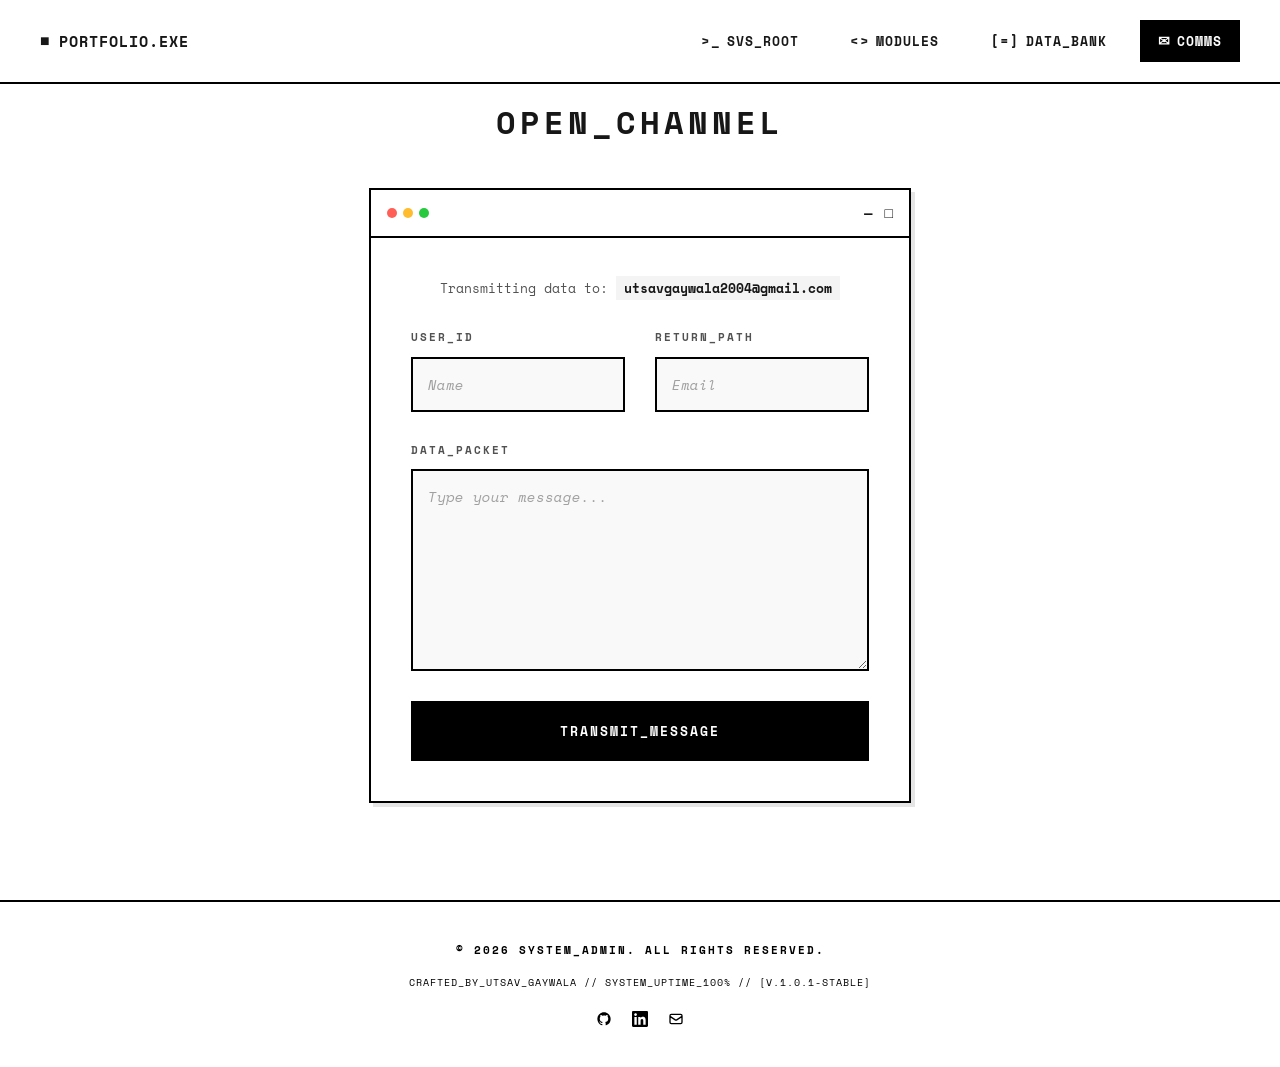
==== contact.html @ 57e75a28 "Updated Portfolio CSS and other changes also" ====
<!DOCTYPE html>
<html lang="en">

<head>
    <meta charset="UTF-8" />
    <meta name="viewport" content="width=device-width, initial-scale=1.0" />
    <title>Contact | Utsav Gaywala</title>
    <link rel="icon"
        href="data:image/svg+xml,<svg xmlns=%22http://www.w3.org/2000/svg%22 viewBox=%220 0 100 100%22><rect width=%22100%22 height=%22100%22 fill=%22black%22/></svg>">
    <link rel="preconnect" href="https://fonts.googleapis.com">
    <link rel="preconnect" href="https://fonts.gstatic.com" crossorigin>
    <link href="https://fonts.googleapis.com/css2?family=Space+Mono:ital,wght@0,400;0,700;1,400&display=swap"
        rel="stylesheet">
    <link rel="stylesheet" href="styles.css">
</head>

<body>
    <!-- Navigation -->
    <header class="header">
        <nav class="nav">
            <a href="index.html" class="logo">
                <span class="logo-icon">■</span>
                <span class="logo-text">PORTFOLIO.EXE</span>
            </a>
            <div class="nav-menu">
                <a href="index.html" class="nav-link">
                    <span class="nav-icon">&gt;_</span>
                    <span class="nav-text">SVS_ROOT</span>
                </a>
                <a href="modules.html" class="nav-link">
                    <span class="nav-icon">&lt;&gt;</span>
                    <span class="nav-text">MODULES</span>
                </a>
                <a href="databank.html" class="nav-link">
                    <span class="nav-icon">[=]</span>
                    <span class="nav-text">DATA_BANK</span>
                </a>
                <a href="contact.html" class="nav-link active">
                    <span class="nav-icon">✉</span>
                    <span class="nav-text">COMMS</span>
                </a>
            </div>
            <button class="mobile-toggle" aria-label="Toggle menu">
                <span></span>
                <span></span>
                <span></span>
            </button>
        </nav>
    </header>

    <!-- Contact Section -->
    <main>
        <section class="contact-section">
            <div class="container">
                <h1 class="contact-title">OPEN_CHANNEL</h1>

                <div class="contact-window">
                    <div class="window-header">
                        <div class="window-dots">
                            <span></span>
                            <span></span>
                            <span></span>
                        </div>
                        <div class="window-controls">
                            <span>—</span>
                            <span>□</span>
                        </div>
                    </div>

                    <div class="contact-form-wrapper">
                        <p class="transmit-info">
                            Transmitting data to: <span class="email-highlight">utsavgaywala2004@gmail.com</span>
                        </p>

                        <form class="contact-form" action="mailto:utsavgaywala2004@gmail.com" method="POST"
                            enctype="text/plain">
                            <div class="form-row">
                                <div class="form-group">
                                    <label for="name" class="form-label">USER_ID</label>
                                    <input type="text" id="name" name="name" class="form-input" placeholder="Name"
                                        required />
                                </div>

                                <div class="form-group">
                                    <label for="email" class="form-label">RETURN_PATH</label>
                                    <input type="email" id="email" name="email" class="form-input" placeholder="Email"
                                        required />
                                </div>
                            </div>

                            <div class="form-group">
                                <label for="message" class="form-label">DATA_PACKET</label>
                                <textarea id="message" name="message" class="form-textarea"
                                    placeholder="Type your message..." rows="8" required></textarea>
                            </div>

                            <button type="submit" class="submit-btn">TRANSMIT_MESSAGE</button>
                        </form>
                    </div>
                </div>
            </div>
        </section>
    </main>

    <!-- Footer -->
    <footer class="footer">
        <div class="container">
            <div class="footer-content">
                <p class="footer-copyright">© 2026 SYSTEM_ADMIN. ALL RIGHTS RESERVED.</p>
                <p class="footer-info">
                    CRAFTED_BY_UTSAV_GAYWALA // SYSTEM_UPTIME_100% // [V.1.0.1-STABLE]
                </p>
                <div class="footer-social">
                    <a href="https://github.com/utsavgaywala" target="_blank" rel="noopener noreferrer"
                        aria-label="GitHub">
                        <svg width="16" height="16" viewBox="0 0 24 24" fill="currentColor">
                            <path
                                d="M12 2C6.477 2 2 6.484 2 12.017c0 4.425 2.865 8.18 6.839 9.504.5.092.682-.217.682-.483 0-.237-.008-.868-.013-1.703-2.782.605-3.369-1.343-3.369-1.343-.454-1.158-1.11-1.466-1.11-1.466-.908-.62.069-.608.069-.608 1.003.07 1.531 1.032 1.531 1.032.892 1.53 2.341 1.088 2.91.832.092-.647.35-1.088.636-1.338-2.22-.253-4.555-1.113-4.555-4.951 0-1.093.39-1.988 1.029-2.688-.103-.253-.446-1.272.098-2.65 0 0 .84-.27 2.75 1.026A9.564 9.564 0 0112 6.844c.85.004 1.705.115 2.504.337 1.909-1.296 2.747-1.027 2.747-1.027.546 1.379.202 2.398.1 2.651.64.7 1.028 1.595 1.028 2.688 0 3.848-2.339 4.695-4.566 4.943.359.309.678.92.678 1.855 0 1.338-.012 2.419-.012 2.747 0 .268.18.58.688.482A10.019 10.019 0 0022 12.017C22 6.484 17.522 2 12 2z" />
                        </svg>
                    </a>
                    <a href="https://linkedin.com/in/utsavgaywala" target="_blank" rel="noopener noreferrer"
                        aria-label="LinkedIn">
                        <svg width="16" height="16" viewBox="0 0 24 24" fill="currentColor">
                            <path
                                d="M20.447 20.452h-3.554v-5.569c0-1.328-.027-3.037-1.852-3.037-1.853 0-2.136 1.445-2.136 2.939v5.667H9.351V9h3.414v1.561h.046c.477-.9 1.637-1.85 3.37-1.85 3.601 0 4.267 2.37 4.267 5.455v6.286zM5.337 7.433c-1.144 0-2.063-.926-2.063-2.065 0-1.138.92-2.063 2.063-2.063 1.14 0 2.064.925 2.064 2.063 0 1.139-.925 2.065-2.064 2.065zm1.782 13.019H3.555V9h3.564v11.452zM22.225 0H1.771C.792 0 0 .774 0 1.729v20.542C0 23.227.792 24 1.771 24h20.451C23.2 24 24 23.227 24 22.271V1.729C24 .774 23.2 0 22.222 0h.003z" />
                        </svg>
                    </a>
                    <a href="mailto:utsavgaywala2004@gmail.com" aria-label="Email">
                        <svg width="16" height="16" viewBox="0 0 24 24" fill="none" stroke="currentColor"
                            stroke-width="2">
                            <path
                                d="M3 8l7.89 5.26a2 2 0 002.22 0L21 8M5 19h14a2 2 0 002-2V7a2 2 0 00-2-2H5a2 2 0 00-2 2v10a2 2 0 002 2z" />
                        </svg>
                    </a>
                </div>
            </div>
        </div>
    </footer>

    <script src="script.js"></script>
</body>

</html>
---- styles.css ----
/* ===================================
   RESET & VARIABLES
   =================================== */
* {
    margin: 0;
    padding: 0;
    box-sizing: border-box;
}

:root {
    --bg: #ffffff;
    --surface: #f4f4f5;
    --border: #000000;
    --text: #171717;
    --muted: #525252;
}

html {
    scroll-behavior: smooth;
}

body {
    font-family: 'Space Mono', monospace;
    background-color: var(--bg);
    color: var(--text);
    line-height: 1.6;
    overflow-x: hidden;
}

/* ===================================
   SCROLLBAR
   =================================== */
::-webkit-scrollbar {
    width: 10px;
}

::-webkit-scrollbar-track {
    background: #e5e5e5;
    border-left: 1px solid var(--border);
}

::-webkit-scrollbar-thumb {
    background: var(--border);
    border: 1px solid #fff;
}

::-webkit-scrollbar-thumb:hover {
    background: #333;
}

/* ===================================
   HEADER & NAVIGATION
   =================================== */
.header {
    position: fixed;
    top: 0;
    left: 0;
    right: 0;
    background: var(--bg);
    border-bottom: 2px solid var(--border);
    z-index: 1000;
}

.nav {
    display: flex;
    justify-content: space-between;
    align-items: center;
    padding: 20px 40px;
    max-width: 1400px;
    margin: 0 auto;
}

.logo {
    font-size: 15px;
    font-weight: 700;
    letter-spacing: 1px;
    color: var(--text);
    text-decoration: none;
    display: flex;
    align-items: center;
    gap: 8px;
    transition: transform 0.3s ease;
}

.logo-icon {
    font-size: 16px;
}

.logo:hover {
    transform: translateX(5px);
}

.nav-menu {
    display: flex;
    gap: 15px;
}

.nav-link {
    font-size: 13px;
    font-weight: 700;
    letter-spacing: 1px;
    color: var(--text);
    text-decoration: none;
    display: flex;
    align-items: center;
    gap: 6px;
    padding: 8px 16px;
    border: 2px solid transparent;
    transition: all 0.3s ease;
}

.nav-link:hover {
    border: 2px solid var(--border);
}

.nav-link.active {
    background: var(--border);
    color: #ffffff;
    border: 2px solid var(--border);
}

.nav-icon {
    font-size: 14px;
}

.nav-text {
    font-size: 13px;
}

.mobile-toggle {
    display: none;
    flex-direction: column;
    gap: 5px;
    background: none;
    border: none;
    cursor: pointer;
    padding: 5px;
}

.mobile-toggle span {
    width: 25px;
    height: 2px;
    background: var(--border);
    transition: all 0.3s ease;
}

.mobile-toggle.active span:nth-child(1) {
    transform: rotate(45deg) translate(7px, 7px);
}

.mobile-toggle.active span:nth-child(2) {
    opacity: 0;
}

.mobile-toggle.active span:nth-child(3) {
    transform: rotate(-45deg) translate(7px, -7px);
}

@media (max-width: 1024px) {
    .nav-menu {
        position: fixed;
        top: 64px;
        left: 0;
        right: 0;
        background: var(--bg);
        border-bottom: 2px solid var(--border);
        flex-direction: column;
        padding: 20px 40px;
        gap: 20px;
        transform: translateY(-100%);
        opacity: 0;
        pointer-events: none;
        transition: all 0.3s ease;
    }

    .nav-menu.active {
        transform: translateY(0);
        opacity: 1;
        pointer-events: all;
    }

    .nav-link {
        display: block;
        padding: 10px 0;
        border-bottom: 1px solid #e5e5e5;
    }

    .nav-link:last-child {
        border-bottom: none;
    }

    .windows-grid {
        grid-template-columns: 1fr;
        gap: 30px;
    }

    .skill-grid {
        grid-template-columns: repeat(auto-fill, minmax(100px, 1fr));
    }
}

/* ===================================
   CONTAINER
   =================================== */
.container {
    max-width: 1200px;
    margin: 0 auto;
    padding: 0 40px;
}

/* ===================================
   HERO SECTION
   =================================== */
.hero {
    min-height: 100vh;
    display: flex;
    flex-direction: column;
    justify-content: center;
    align-items: flex-start;
    padding: 120px 0 60px;
    position: relative;
}

.status-badge {
    display: inline-block;
    padding: 8px 16px;
    border: 2px solid var(--border);
    font-size: 11px;
    font-weight: 700;
    letter-spacing: 2px;
    margin-bottom: 40px;
}

.hero-title {
    font-size: clamp(40px, 8vw, 72px);
    font-weight: 400;
    letter-spacing: 0px;
    line-height: 1.2;
    margin-bottom: 20px;
}

.name-highlight {
    font-weight: 700;
    text-decoration: underline;
    text-decoration-thickness: 3px;
    text-underline-offset: 8px;
    cursor: pointer;
    transition: all 0.3s ease;
}

.name-highlight:hover {
    animation: glitch 0.3s cubic-bezier(0.25, 0.46, 0.45, 0.94) both infinite;
}

.hero-role {
    font-size: clamp(18px, 2.5vw, 24px);
    font-weight: 400;
    letter-spacing: 0px;
    margin-bottom: 10px;
    color: var(--text);
}

.hero-tagline {
    font-size: clamp(14px, 1.5vw, 16px);
    font-weight: 400;
    letter-spacing: 0px;
    color: var(--muted);
    margin-bottom: 40px;
}

.hero-buttons {
    display: flex;
    gap: 20px;
    flex-wrap: wrap;
}

.btn {
    padding: 15px 30px;
    font-family: 'Space Mono', monospace;
    font-size: 12px;
    font-weight: 700;
    letter-spacing: 1px;
    text-decoration: none;
    border: 2px solid var(--border);
    cursor: pointer;
    transition: all 0.3s ease;
    display: inline-block;
}

.btn-primary {
    background: var(--border);
    color: #ffffff;
}

.btn-primary:hover {
    background: #000000;
    color: #ffffff;
    border-color: #000000;
}

.btn-secondary {
    background: #ffffff;
    color: var(--border);
}

.btn-secondary:hover {
    background: #000000;
    color: #ffffff;
    border-color: #000000;
}

/* ===================================
   WINDOW SECTIONS
   =================================== */
.content-section {
    padding: 80px 0;
    background: var(--surface);
}

.windows-grid {
    display: grid;
    grid-template-columns: repeat(2, 1fr);
    gap: 40px;
}

.window {
    background: #ffffff;
    border: 2px solid var(--border);
    box-shadow: 4px 4px 0 rgba(0, 0, 0, 0.1);
    cursor: pointer;
    transition: all 0.3s ease;
}

.window:hover {
    border-color: #000000;
    box-shadow: 6px 6px 0 rgba(0, 0, 0, 0.2);
    transform: translateY(-2px);
}

.window-header {
    display: flex;
    align-items: center;
    justify-content: space-between;
    padding: 12px 16px;
    border-bottom: 2px solid var(--border);
    background: #ffffff;
}

.window-dots {
    display: flex;
    gap: 6px;
}

.window-dots span {
    width: 10px;
    height: 10px;
    border-radius: 50%;
    background: var(--muted);
}

.window-dots span:nth-child(1) {
    background: #ff5f56;
}

.window-dots span:nth-child(2) {
    background: #ffbd2e;
}

.window-dots span:nth-child(3) {
    background: #27c93f;
}

.window-title {
    font-size: 12px;
    font-weight: 700;
    letter-spacing: 1px;
    text-align: center;
    flex: 1;
}

.window-controls {
    display: flex;
    gap: 12px;
    font-size: 14px;
    font-weight: 700;
}

.window-controls span {
    cursor: pointer;
}

.window-content {
    padding: 30px;
    font-size: 14px;
    line-height: 1.8;
    color: var(--text);
}

.window-content p {
    margin-bottom: 20px;
}

.window-content p:last-of-type {
    margin-bottom: 30px;
}

/* Social Icons in About Window */
.social-icons {
    display: flex;
    gap: 20px;
}

.social-icons a {
    color: var(--text);
    transition: all 0.3s ease;
}

.social-icons a:hover {
    transform: translateY(-2px);
    color: var(--border);
}

/* Skill Grid in Skills Window */
.skill-grid {
    display: grid;
    grid-template-columns: repeat(auto-fill, minmax(120px, 1fr));
    gap: 12px;
}

.skill-tag {
    padding: 10px 16px;
    font-size: 12px;
    font-weight: 700;
    letter-spacing: 0.5px;
    text-align: center;
    border: 2px solid var(--border);
    background: #ffffff;
    transition: all 0.3s ease;
    cursor: default;
}

.skill-tag:hover {
    background: var(--border);
    color: #ffffff;
}

/* ===================================
   FEATURED PROJECTS SECTION
   =================================== */
.projects-section {
    padding: 80px 0;
    background: var(--surface);
    border-top: 2px solid var(--border);
}

.section-header {
    font-size: clamp(24px, 4vw, 36px);
    font-weight: 700;
    letter-spacing: 2px;
    margin-bottom: 60px;
    text-align: center;
    position: relative;
    cursor: pointer;
    transition: all 0.3s ease;
}

.section-header:hover {
    animation: glitch 0.3s cubic-bezier(0.25, 0.46, 0.45, 0.94) both infinite;
}

@keyframes glitch {

    0%,
    100% {
        transform: translate(0);
        text-shadow:
            -2px 0 #ff00ff,
            2px 0 #00ffff,
            0 0 rgba(0, 0, 0, 0);
    }

    20% {
        transform: translate(-3px, 3px);
        text-shadow:
            2px -2px #ff00ff,
            -2px 2px #00ffff,
            0 0 rgba(0, 0, 0, 0.3);
    }

    40% {
        transform: translate(-3px, -3px) skewX(2deg);
        text-shadow:
            -2px 2px #ff00ff,
            2px -2px #00ffff,
            0 0 rgba(0, 0, 0, 0.3);
    }

    60% {
        transform: translate(3px, 3px) skewX(-2deg);
        text-shadow:
            -2px -2px #ff00ff,
            2px 2px #00ffff,
            0 0 rgba(0, 0, 0, 0.3);
    }

    80% {
        transform: translate(3px, -3px);
        text-shadow:
            2px 2px #ff00ff,
            -2px -2px #00ffff,
            0 0 rgba(0, 0, 0, 0.3);
    }
}

.featured-grid {
    display: grid;
    grid-template-columns: repeat(auto-fit, minmax(300px, 1fr));
    gap: 40px;
}

.featured-card {
    background: #ffffff;
    border: 2px solid var(--border);
    box-shadow: 4px 4px 0 rgba(0, 0, 0, 0.1);
    display: flex;
    flex-direction: column;
    cursor: pointer;
    transition: all 0.3s ease;
}

.featured-card:hover {
    border-color: #000000;
    box-shadow: 6px 6px 0 rgba(0, 0, 0, 0.2);
    transform: translateY(-2px);
}

.featured-content {
    padding: 30px;
    display: flex;
    flex-direction: column;
    flex: 1;
}

.featured-header {
    display: flex;
    align-items: center;
    justify-content: space-between;
    margin-bottom: 20px;
}

.featured-name {
    font-size: 22px;
    font-weight: 700;
    letter-spacing: 0px;
}

.external-link {
    color: var(--text);
    transition: all 0.3s ease;
    display: flex;
    align-items: center;
}

.external-link:hover {
    transform: translateY(-2px);
}

.featured-desc {
    font-size: 13px;
    line-height: 1.8;
    color: var(--text);
    margin-bottom: 25px;
    flex: 1;
}

.featured-tags {
    display: flex;
    flex-wrap: wrap;
    gap: 8px;
    margin-bottom: 25px;
}

.featured-tags span {
    padding: 6px 12px;
    font-size: 10px;
    font-weight: 700;
    letter-spacing: 1px;
    border: 2px solid var(--border);
    background: #ffffff;
    text-transform: uppercase;
}

.view-source-btn {
    width: 100%;
    padding: 15px;
    background: #ffffff;
    border: 2px solid var(--border);
    font-size: 12px;
    font-weight: 700;
    letter-spacing: 1px;
    text-align: center;
    text-decoration: none;
    color: var(--text);
    transition: all 0.3s ease;
    display: block;
}

.view-source-btn:hover {
    background: #000000;
    color: #ffffff;
    border-color: #000000;
}

/* ===================================
   FOOTER
   =================================== */
.footer {
    background: #ffffff;
    border-top: 2px solid var(--border);
    padding: 40px 0;
}

.footer-content {
    text-align: center;
}

.footer-copyright {
    font-size: 11px;
    font-weight: 700;
    letter-spacing: 2px;
    margin-bottom: 15px;
    color: #000000;
}

.footer-info {
    font-size: 10px;
    font-weight: 400;
    letter-spacing: 1px;
    margin-bottom: 20px;
    color: #000000;
}

.footer-social {
    display: flex;
    justify-content: center;
    gap: 20px;
}

.footer-social a {
    color: #000000;
    transition: all 0.3s ease;
    display: flex;
    align-items: center;
}

.footer-social a:hover {
    transform: translateY(-2px);
    color: #000000;
}

/* ===================================
   DATA BANK PAGE
   =================================== */
.databank-section {
    padding: 80px 0;
    background: #ffffff;
    min-height: 100vh;
}

.databank-title {
    font-size: clamp(24px, 4vw, 36px);
    font-weight: 700;
    letter-spacing: 2px;
    margin-bottom: 60px;
    text-align: center;
    position: relative;
    cursor: pointer;
    transition: all 0.3s ease;
}

.databank-title:hover {
    animation: glitch 0.3s cubic-bezier(0.25, 0.46, 0.45, 0.94) both infinite;
}

.databank-grid {
    display: grid;
    grid-template-columns: 1fr 1fr;
    gap: 60px;
}

.databank-column {
    display: flex;
    flex-direction: column;
    gap: 30px;
}

.databank-subtitle {
    font-size: 18px;
    font-weight: 700;
    letter-spacing: 2px;
    display: flex;
    align-items: center;
    gap: 10px;
    margin-bottom: 10px;
}

.subtitle-icon {
    font-size: 20px;
}

/* Education Cards */
.education-card {
    background: #ffffff;
    border: 2px solid var(--border);
    box-shadow: 4px 4px 0 rgba(0, 0, 0, 0.1);
    cursor: pointer;
    transition: all 0.3s ease;
}

.education-card:hover {
    border-color: #000000;
    box-shadow: 6px 6px 0 rgba(0, 0, 0, 0.2);
    transform: translateY(-2px);
}

.education-content {
    padding: 20px;
}

.education-name {
    font-size: 16px;
    font-weight: 700;
    letter-spacing: 0px;
    margin-bottom: 6px;
}

.education-degree {
    font-size: 13px;
    font-weight: 400;
    color: var(--text);
    margin-bottom: 6px;
}

.education-year {
    font-size: 12px;
    font-weight: 400;
    color: var(--muted);
    margin-bottom: 15px;
}

.education-details {
    margin-top: 15px;
    padding-top: 15px;
    border-top: 1px solid #e5e5e5;
}

.detail-label {
    font-size: 10px;
    font-weight: 700;
    letter-spacing: 1px;
    color: var(--muted);
    margin-bottom: 4px;
}

.detail-value {
    font-size: 14px;
    font-weight: 700;
    letter-spacing: 0px;
    color: var(--text);
}

/* Certificate Cards */
.certificate-card {
    padding: 25px;
    border: 2px solid var(--border);
    background: #ffffff;
    cursor: pointer;
    transition: all 0.3s ease;
}

.certificate-card:hover {
    border-color: #000000;
    box-shadow: 6px 6px 0 rgba(0, 0, 0, 0.2);
    transform: translateY(-2px);
}

.certificate-header {
    display: flex;
    align-items: flex-start;
    justify-content: space-between;
    gap: 15px;
    margin-bottom: 10px;
}

.certificate-name {
    font-size: 16px;
    font-weight: 700;
    letter-spacing: 0px;
    flex: 1;
}

.certificate-badge {
    padding: 4px 10px;
    font-size: 11px;
    font-weight: 700;
    letter-spacing: 1px;
    background: var(--border);
    color: #ffffff;
    white-space: nowrap;
}

.certificate-org {
    font-size: 13px;
    font-weight: 400;
    color: var(--muted);
}

/* Responsive for Data Bank */
@media (max-width: 1024px) {
    .databank-grid {
        grid-template-columns: 1fr;
        gap: 40px;
    }
}

/* ===================================
   CONTACT PAGE
   =================================== */
.contact-section {
    padding: 80px 0;
    background: #ffffff;
    min-height: 100vh;
    display: flex;
    align-items: center;
}

.contact-title {
    font-size: clamp(24px, 3vw, 32px);
    font-weight: 700;
    letter-spacing: 4px;
    margin-bottom: 40px;
    text-align: center;
    position: relative;
    cursor: pointer;
    transition: all 0.3s ease;
}

.contact-title:hover {
    animation: glitch 0.3s cubic-bezier(0.25, 0.46, 0.45, 0.94) both infinite;
}

.contact-window {
    max-width: 700px;
    margin: 0 auto;
    background: #ffffff;
    border: 2px solid var(--border);
    box-shadow: 4px 4px 0 rgba(0, 0, 0, 0.1);
    cursor: pointer;
    transition: all 0.3s ease;
}

.contact-window:hover {
    border-color: #000000;
    box-shadow: 6px 6px 0 rgba(0, 0, 0, 0.2);
    transform: translateY(-2px);
}

.contact-form-wrapper {
    padding: 40px;
}

.transmit-info {
    font-size: 13px;
    font-weight: 400;
    color: var(--muted);
    margin-bottom: 30px;
    text-align: center;
}

.email-highlight {
    font-weight: 700;
    color: var(--text);
    background: #f4f4f5;
    padding: 2px 8px;
}

.contact-form {
    display: flex;
    flex-direction: column;
    gap: 30px;
}

.form-row {
    display: grid;
    grid-template-columns: 1fr 1fr;
    gap: 30px;
}

.form-group {
    display: flex;
    flex-direction: column;
    gap: 10px;
}

.form-label {
    font-size: 11px;
    font-weight: 700;
    letter-spacing: 2px;
    color: var(--muted);
}

.form-input,
.form-textarea {
    width: 100%;
    padding: 15px;
    font-family: 'Space Mono', monospace;
    font-size: 14px;
    border: 2px solid var(--border);
    background: #f9f9f9;
    color: var(--text);
    transition: all 0.3s ease;
}

.form-input::placeholder,
.form-textarea::placeholder {
    color: #a0a0a0;
    font-style: italic;
}

.form-input:focus,
.form-textarea:focus {
    outline: none;
    background: #ffffff;
    border-color: var(--text);
}

.form-textarea {
    resize: vertical;
    min-height: 180px;
}

.submit-btn {
    width: 100%;
    padding: 18px;
    font-family: 'Space Mono', monospace;
    font-size: 13px;
    font-weight: 700;
    letter-spacing: 2px;
    background: var(--border);
    color: #ffffff;
    border: 2px solid var(--border);
    cursor: pointer;
    transition: all 0.3s ease;
}

.submit-btn:hover {
    background: #000000;
    color: #ffffff;
    border-color: #000000;
}

/* Responsive for Contact */
@media (max-width: 768px) {
    .contact-form-wrapper {
        padding: 30px;
    }

    .form-row {
        grid-template-columns: 1fr;
        gap: 20px;
    }
}

/* ===================================
   SECTIONS
   =================================== */
.section {
    padding: 120px 0;
    border-top: 2px solid var(--border);
}

.section-title {
    font-size: clamp(32px, 5vw, 48px);
    font-weight: 700;
    letter-spacing: 2px;
    margin-bottom: 60px;
}

/* ===================================
   ABOUT SECTION
   =================================== */
.about-content {
    max-width: 800px;
    margin-bottom: 80px;
}

.about-content p {
    font-size: 16px;
    line-height: 1.8;
    color: var(--muted);
    margin-bottom: 20px;
}

.skills-title {
    font-size: 20px;
    font-weight: 700;
    letter-spacing: 2px;
    margin-bottom: 40px;
}

.skills-grid {
    display: grid;
    grid-template-columns: repeat(auto-fit, minmax(200px, 1fr));
    gap: 40px;
}

.skill-category h4 {
    font-size: 12px;
    font-weight: 700;
    letter-spacing: 2px;
    margin-bottom: 15px;
}

.skill-category ul {
    list-style: none;
}

.skill-category li {
    font-size: 14px;
    color: var(--muted);
    margin-bottom: 8px;
    padding-left: 15px;
    position: relative;
}

.skill-category li::before {
    content: '▪';
    position: absolute;
    left: 0;
    color: var(--border);
}

/* ===================================
   WORK SECTION
   =================================== */
.work-section {
    background: var(--surface);
}

.projects {
    display: grid;
    gap: 80px;
}

.project {
    display: grid;
    grid-template-columns: 1fr 1fr;
    gap: 60px;
    align-items: center;
}

.project:nth-child(even) {
    direction: rtl;
}

.project:nth-child(even) .project-info {
    direction: ltr;
}

.project-image {
    width: 100%;
    aspect-ratio: 16/10;
    overflow: hidden;
    border: 2px solid var(--border);
}

.project-image img {
    width: 100%;
    height: 100%;
    object-fit: cover;
    filter: grayscale(100%);
    transition: all 0.5s ease;
}

.project:hover .project-image img {
    filter: grayscale(0%);
    transform: scale(1.05);
}

.project-title {
    font-size: 24px;
    font-weight: 700;
    letter-spacing: 2px;
    margin-bottom: 10px;
}

.project-role {
    font-size: 12px;
    font-weight: 700;
    letter-spacing: 1px;
    color: var(--muted);
    margin-bottom: 20px;
    text-transform: uppercase;
}

.project-description {
    font-size: 15px;
    line-height: 1.8;
    color: var(--muted);
    margin-bottom: 20px;
}

.project-tech {
    display: flex;
    flex-wrap: wrap;
    gap: 10px;
}

.project-tech span {
    padding: 6px 12px;
    font-size: 11px;
    font-weight: 700;
    letter-spacing: 1px;
    border: 2px solid var(--border);
    background: var(--bg);
}

/* ===================================
   CONTACT SECTION
   =================================== */
.contact-content {
    max-width: 800px;
}

.contact-text {
    font-size: 18px;
    line-height: 1.8;
    color: var(--muted);
    margin-bottom: 60px;
}

.contact-links {
    display: flex;
    flex-direction: column;
    gap: 20px;
}

.contact-link {
    display: flex;
    flex-direction: column;
    gap: 5px;
    padding: 30px;
    border: 2px solid var(--border);
    text-decoration: none;
    color: var(--text);
    transition: all 0.3s ease;
}

.contact-link:hover {
    transform: translateX(10px);
    background: var(--surface);
}

.contact-label {
    font-size: 11px;
    font-weight: 700;
    letter-spacing: 2px;
    color: var(--muted);
}

.contact-value {
    font-size: 18px;
    font-weight: 700;
    letter-spacing: 1px;
}

/* ===================================
   RESPONSIVE
   =================================== */
@media (max-width: 1024px) {
    .nav-menu {
        display: none;
    }

    .mobile-toggle {
        display: flex;
    }

    .project {
        grid-template-columns: 1fr;
        gap: 30px;
    }

    .project:nth-child(even) {
        direction: ltr;
    }

    .skills-grid {
        grid-template-columns: repeat(auto-fit, minmax(150px, 1fr));
        gap: 30px;
    }
}

@media (max-width: 768px) {
    .nav {
        padding: 15px 20px;
    }

    .container {
        padding: 0 20px;
    }

    .section {
        padding: 80px 0;
    }

    .hero {
        padding: 100px 0 60px;
    }

    .hero-title {
        font-size: 60px;
        letter-spacing: -1px;
    }

    .section-title {
        font-size: 32px;
        margin-bottom: 40px;
    }

    .scroll-down {
        left: 20px;
        bottom: 30px;
    }

    .about-content {
        margin-bottom: 60px;
    }

    .skills-grid {
        grid-template-columns: repeat(2, 1fr);
        gap: 30px;
    }

    .projects {
        gap: 60px;
    }
}

@media (max-width: 480px) {
    .hero-title {
        font-size: 48px;
    }

    .section-title {
        font-size: 28px;
    }

    .skills-grid {
        grid-template-columns: 1fr;
    }

    .project-title {
        font-size: 20px;
    }

    .contact-link {
        padding: 20px;
    }

    .contact-value {
        font-size: 14px;
        word-break: break-word;
    }
}
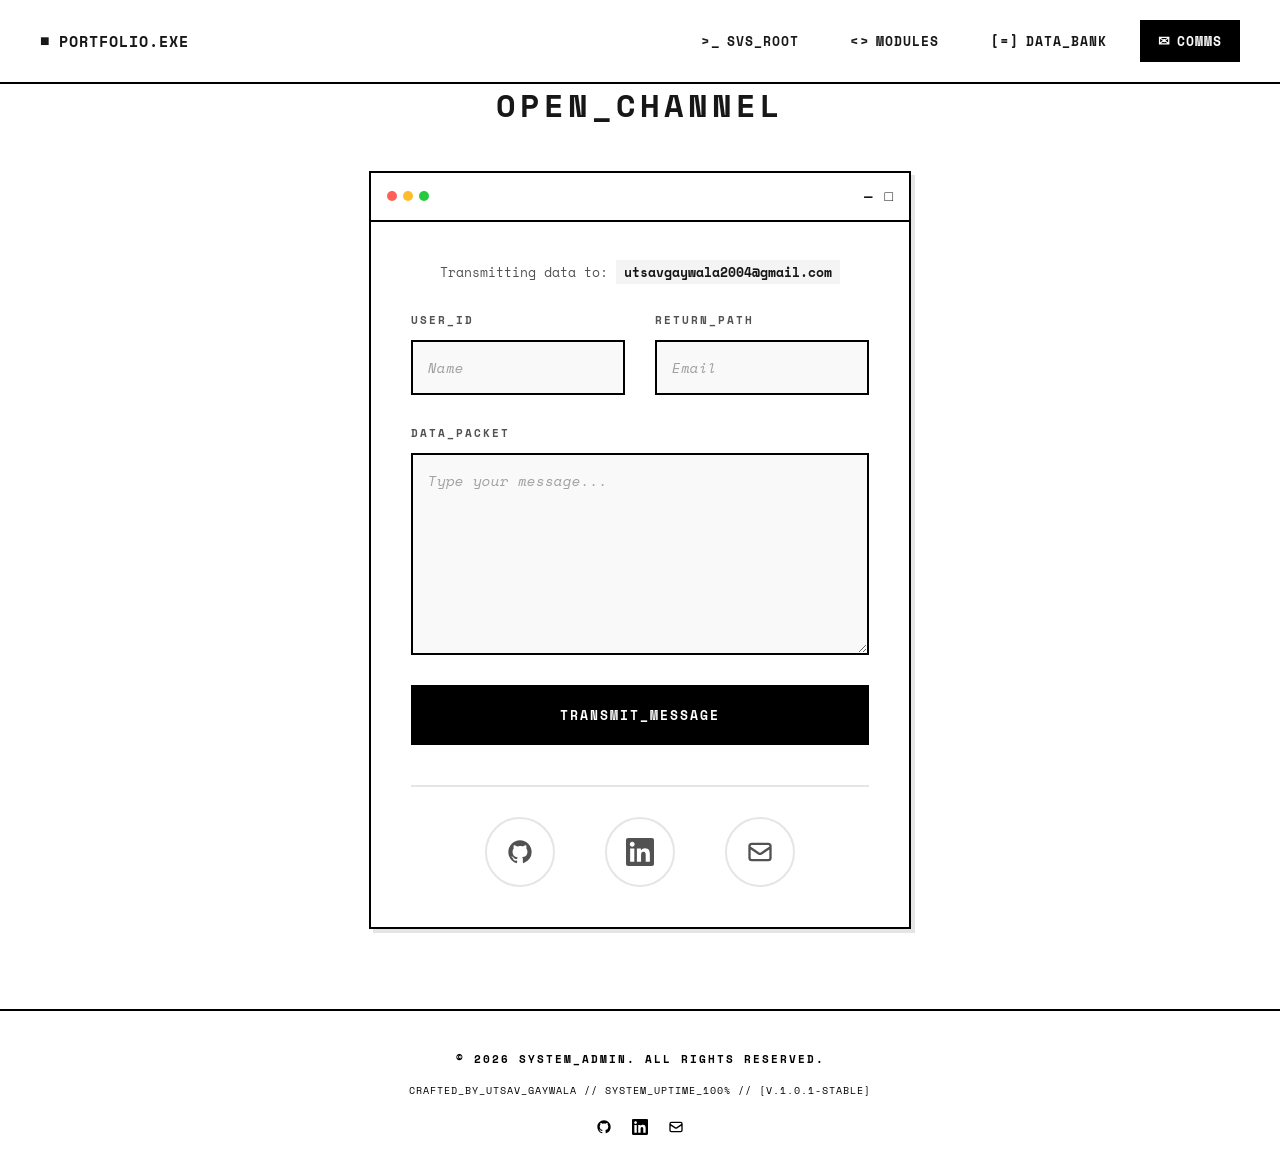
==== commit 11a4b7b5: "Form Submitting Functionality Done" ====
--- a/contact.html
+++ b/contact.html
@@ -72,8 +72,32 @@
                             Transmitting data to: <span class="email-highlight">utsavgaywala2004@gmail.com</span>
                         </p>
 
-                        <form class="contact-form" action="mailto:utsavgaywala2004@gmail.com" method="POST"
-                            enctype="text/plain">
+                        <!-- Form Status Message in Window Style -->
+                        <div id="form-status-window" class="status-window" style="display: none;">
+                            <div class="window-header">
+                                <div class="window-dots">
+                                    <span></span>
+                                    <span></span>
+                                    <span></span>
+                                </div>
+                                <div class="window-title">TRANSMISSION_STATUS</div>
+                                <div class="window-controls">
+                                    <span>—</span>
+                                    <span>□</span>
+                                </div>
+                            </div>
+                            <div class="window-content">
+                                <p id="form-status" class="status-message"></p>
+                            </div>
+                        </div>
+
+                        <form class="contact-form" id="contact-form" action="https://api.web3forms.com/submit"
+                            method="POST">
+                            <!-- Web3Forms Access Key -->
+                            <input type="hidden" name="access_key" value="f90bb33b-a200-4834-b44b-92503cbf5320">
+                            <input type="hidden" name="subject" value="New Contact Form Submission from Portfolio">
+                            <input type="hidden" name="from_name" value="Portfolio Contact Form">
+
                             <div class="form-row">
                                 <div class="form-group">
                                     <label for="name" class="form-label">USER_ID</label>
@@ -94,8 +118,41 @@
                                     placeholder="Type your message..." rows="8" required></textarea>
                             </div>
 
-                            <button type="submit" class="submit-btn">TRANSMIT_MESSAGE</button>
+                            <button type="submit" class="submit-btn" id="submit-btn">
+                                <span class="btn-text">TRANSMIT_MESSAGE</span>
+                                <span class="btn-loader" style="display: none;">
+                                    <span class="loader-dot"></span>
+                                    <span class="loader-dot"></span>
+                                    <span class="loader-dot"></span>
+                                </span>
+                            </button>
                         </form>
+
+                        <!-- Social Icons Below Button -->
+                        <div class="form-social-icons">
+                            <a href="https://github.com/utsavgaywala" target="_blank" rel="noopener noreferrer"
+                                aria-label="GitHub" class="form-social-link">
+                                <svg width="24" height="24" viewBox="0 0 24 24" fill="currentColor">
+                                    <path
+                                        d="M12 2C6.477 2 2 6.484 2 12.017c0 4.425 2.865 8.18 6.839 9.504.5.092.682-.217.682-.483 0-.237-.008-.868-.013-1.703-2.782.605-3.369-1.343-3.369-1.343-.454-1.158-1.11-1.466-1.11-1.466-.908-.62.069-.608.069-.608 1.003.07 1.531 1.032 1.531 1.032.892 1.53 2.341 1.088 2.91.832.092-.647.35-1.088.636-1.338-2.22-.253-4.555-1.113-4.555-4.951 0-1.093.39-1.988 1.029-2.688-.103-.253-.446-1.272.098-2.65 0 0 .84-.27 2.75 1.026A9.564 9.564 0 0112 6.844c.85.004 1.705.115 2.504.337 1.909-1.296 2.747-1.027 2.747-1.027.546 1.379.202 2.398.1 2.651.64.7 1.028 1.595 1.028 2.688 0 3.848-2.339 4.695-4.566 4.943.359.309.678.92.678 1.855 0 1.338-.012 2.419-.012 2.747 0 .268.18.58.688.482A10.019 10.019 0 0022 12.017C22 6.484 17.522 2 12 2z" />
+                                </svg>
+                            </a>
+                            <a href="https://linkedin.com/in/utsavgaywala" target="_blank" rel="noopener noreferrer"
+                                aria-label="LinkedIn" class="form-social-link">
+                                <svg width="24" height="24" viewBox="0 0 24 24" fill="currentColor">
+                                    <path
+                                        d="M20.447 20.452h-3.554v-5.569c0-1.328-.027-3.037-1.852-3.037-1.853 0-2.136 1.445-2.136 2.939v5.667H9.351V9h3.414v1.561h.046c.477-.9 1.637-1.85 3.37-1.85 3.601 0 4.267 2.37 4.267 5.455v6.286zM5.337 7.433c-1.144 0-2.063-.926-2.063-2.065 0-1.138.92-2.063 2.063-2.063 1.14 0 2.064.925 2.064 2.063 0 1.139-.925 2.065-2.064 2.065zm1.782 13.019H3.555V9h3.564v11.452zM22.225 0H1.771C.792 0 0 .774 0 1.729v20.542C0 23.227.792 24 1.771 24h20.451C23.2 24 24 23.227 24 22.271V1.729C24 .774 23.2 0 22.222 0h.003z" />
+                                </svg>
+                            </a>
+                            <a href="https://mail.google.com/mail/?view=cm&fs=1&to=utsavgaywala2004@gmail.com"
+                                target="_blank" rel="noopener noreferrer" aria-label="Email" class="form-social-link">
+                                <svg width="24" height="24" viewBox="0 0 24 24" fill="none" stroke="currentColor"
+                                    stroke-width="2">
+                                    <path
+                                        d="M3 8l7.89 5.26a2 2 0 002.22 0L21 8M5 19h14a2 2 0 002-2V7a2 2 0 00-2-2H5a2 2 0 00-2 2v10a2 2 0 002 2z" />
+                                </svg>
+                            </a>
+                        </div>
                     </div>
                 </div>
             </div>
@@ -125,7 +182,8 @@
                                 d="M20.447 20.452h-3.554v-5.569c0-1.328-.027-3.037-1.852-3.037-1.853 0-2.136 1.445-2.136 2.939v5.667H9.351V9h3.414v1.561h.046c.477-.9 1.637-1.85 3.37-1.85 3.601 0 4.267 2.37 4.267 5.455v6.286zM5.337 7.433c-1.144 0-2.063-.926-2.063-2.065 0-1.138.92-2.063 2.063-2.063 1.14 0 2.064.925 2.064 2.063 0 1.139-.925 2.065-2.064 2.065zm1.782 13.019H3.555V9h3.564v11.452zM22.225 0H1.771C.792 0 0 .774 0 1.729v20.542C0 23.227.792 24 1.771 24h20.451C23.2 24 24 23.227 24 22.271V1.729C24 .774 23.2 0 22.222 0h.003z" />
                         </svg>
                     </a>
-                    <a href="mailto:utsavgaywala2004@gmail.com" aria-label="Email">
+                    <a href="https://mail.google.com/mail/?view=cm&fs=1&to=utsavgaywala2004@gmail.com" target="_blank"
+                        rel="noopener noreferrer" aria-label="Email">
                         <svg width="16" height="16" viewBox="0 0 24 24" fill="none" stroke="currentColor"
                             stroke-width="2">
                             <path
--- a/styles.css
+++ b/styles.css
@@ -702,6 +702,12 @@
     align-items: center;
     gap: 10px;
     margin-bottom: 10px;
+    cursor: pointer;
+    transition: all 0.3s ease;
+}
+
+.databank-subtitle:hover {
+    animation: glitch 0.3s cubic-bezier(0.25, 0.46, 0.45, 0.94) both infinite;
 }
 
 .subtitle-icon {
@@ -959,6 +965,174 @@
     border-color: #000000;
 }
 
+/* Contact Social Links */
+.contact-social-section {
+    margin-top: 40px;
+    padding-top: 40px;
+    border-top: 2px solid #e5e5e5;
+}
+
+.contact-social-label {
+    font-size: 11px;
+    font-weight: 700;
+    letter-spacing: 2px;
+    color: var(--muted);
+    margin-bottom: 20px;
+    text-align: center;
+}
+
+.contact-social-links {
+    display: flex;
+    justify-content: center;
+    gap: 20px;
+    flex-wrap: wrap;
+}
+
+.contact-social-link {
+    display: flex;
+    align-items: center;
+    gap: 8px;
+    padding: 12px 20px;
+    border: 2px solid var(--border);
+    background: #ffffff;
+    color: var(--text);
+    text-decoration: none;
+    font-size: 13px;
+    font-weight: 700;
+    letter-spacing: 1px;
+    transition: all 0.3s ease;
+}
+
+.contact-social-link:hover {
+    background: var(--border);
+    color: #ffffff;
+    transform: translateY(-2px);
+    box-shadow: 4px 4px 0 rgba(0, 0, 0, 0.1);
+}
+
+.contact-social-link svg {
+    flex-shrink: 0;
+}
+
+/* Form Status Window (Window Style like About Me) */
+.status-window {
+    margin-bottom: 30px;
+    background: #ffffff;
+    border: 2px solid var(--border);
+    box-shadow: 4px 4px 0 rgba(0, 0, 0, 0.1);
+}
+
+.status-window .window-content {
+    padding: 30px;
+}
+
+.status-message {
+    font-size: 14px;
+    font-weight: 700;
+    letter-spacing: 1px;
+    line-height: 1.6;
+    margin: 0;
+}
+
+.status-window.success .status-message {
+    color: #15803d;
+}
+
+.status-window.error .status-message {
+    color: #991b1b;
+}
+
+/* Form Social Icons Below Button */
+.form-social-icons {
+    display: flex;
+    justify-content: center;
+    align-items: center;
+    gap: 50px;
+    margin-top: 40px;
+    padding-top: 30px;
+    border-top: 2px solid #e5e5e5;
+}
+
+.form-social-link {
+    display: flex;
+    align-items: center;
+    justify-content: center;
+    width: 70px;
+    height: 70px;
+    text-decoration: none;
+    color: var(--muted);
+    border: 2px solid #e5e5e5;
+    border-radius: 50%;
+    background: #ffffff;
+    transition: all 0.3s ease;
+}
+
+.form-social-link svg {
+    width: 28px;
+    height: 28px;
+    flex-shrink: 0;
+}
+
+.form-social-link:hover {
+    color: var(--text);
+    border-color: var(--border);
+    background: #f4f4f5;
+    transform: translateY(-4px);
+    box-shadow: 0 4px 12px rgba(0, 0, 0, 0.1);
+}
+
+.submit-btn:disabled {
+    opacity: 0.7;
+    cursor: not-allowed;
+}
+
+.submit-btn.loading .btn-text {
+    display: none;
+}
+
+.submit-btn.loading .btn-loader {
+    display: flex !important;
+    align-items: center;
+    justify-content: center;
+    gap: 6px;
+}
+
+.btn-loader {
+    display: none;
+}
+
+.loader-dot {
+    width: 6px;
+    height: 6px;
+    background: #ffffff;
+    border-radius: 50%;
+    animation: dotPulse 1.4s infinite ease-in-out;
+}
+
+.loader-dot:nth-child(1) {
+    animation-delay: -0.32s;
+}
+
+.loader-dot:nth-child(2) {
+    animation-delay: -0.16s;
+}
+
+@keyframes dotPulse {
+
+    0%,
+    80%,
+    100% {
+        transform: scale(0.6);
+        opacity: 0.5;
+    }
+
+    40% {
+        transform: scale(1);
+        opacity: 1;
+    }
+}
+
+
 /* Responsive for Contact */
 @media (max-width: 768px) {
     .contact-form-wrapper {
@@ -968,6 +1142,29 @@
     .form-row {
         grid-template-columns: 1fr;
         gap: 20px;
+    }
+
+    .contact-social-links {
+        flex-direction: column;
+        gap: 15px;
+    }
+
+    .contact-social-link {
+        justify-content: center;
+    }
+
+    .form-social-icons {
+        gap: 35px;
+    }
+
+    .form-social-link {
+        width: 60px;
+        height: 60px;
+    }
+
+    .form-social-link svg {
+        width: 24px;
+        height: 24px;
     }
 }
 
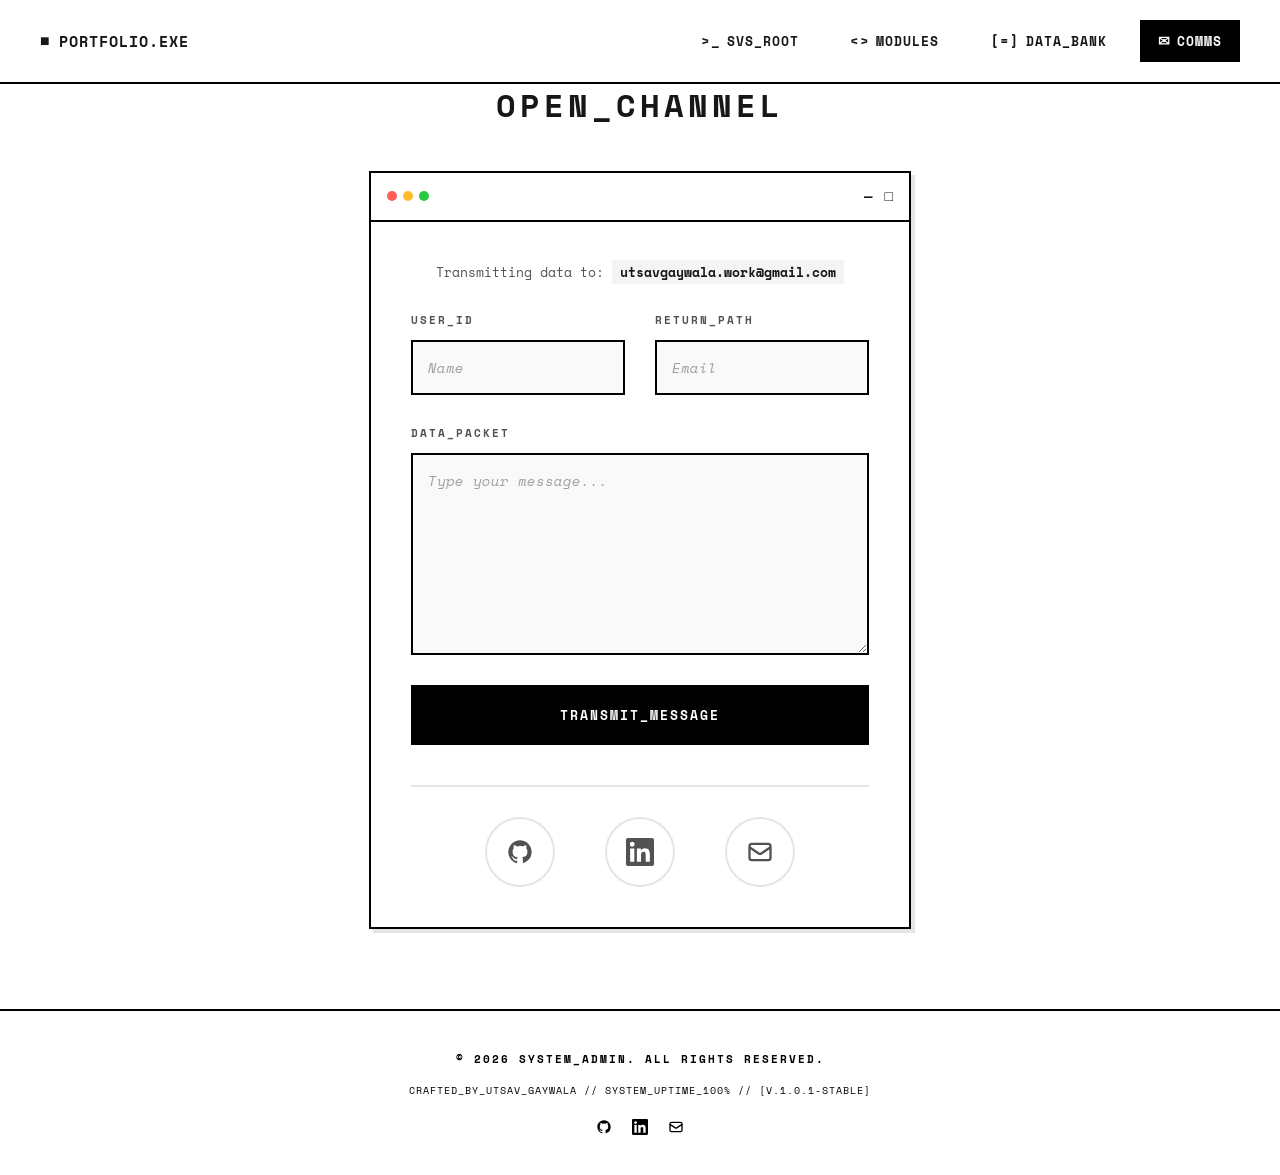
==== commit 5ea6f4e7: "Email address changed" ====
--- a/contact.html
+++ b/contact.html
@@ -69,7 +69,7 @@
 
                     <div class="contact-form-wrapper">
                         <p class="transmit-info">
-                            Transmitting data to: <span class="email-highlight">utsavgaywala2004@gmail.com</span>
+                            Transmitting data to: <span class="email-highlight">utsavgaywala.work@gmail.com</span>
                         </p>
 
                         <!-- Form Status Message in Window Style -->
@@ -144,7 +144,7 @@
                                         d="M20.447 20.452h-3.554v-5.569c0-1.328-.027-3.037-1.852-3.037-1.853 0-2.136 1.445-2.136 2.939v5.667H9.351V9h3.414v1.561h.046c.477-.9 1.637-1.85 3.37-1.85 3.601 0 4.267 2.37 4.267 5.455v6.286zM5.337 7.433c-1.144 0-2.063-.926-2.063-2.065 0-1.138.92-2.063 2.063-2.063 1.14 0 2.064.925 2.064 2.063 0 1.139-.925 2.065-2.064 2.065zm1.782 13.019H3.555V9h3.564v11.452zM22.225 0H1.771C.792 0 0 .774 0 1.729v20.542C0 23.227.792 24 1.771 24h20.451C23.2 24 24 23.227 24 22.271V1.729C24 .774 23.2 0 22.222 0h.003z" />
                                 </svg>
                             </a>
-                            <a href="https://mail.google.com/mail/?view=cm&fs=1&to=utsavgaywala2004@gmail.com"
+                            <a href="https://mail.google.com/mail/?view=cm&fs=1&to=utsavgaywala.work@gmail.com"
                                 target="_blank" rel="noopener noreferrer" aria-label="Email" class="form-social-link">
                                 <svg width="24" height="24" viewBox="0 0 24 24" fill="none" stroke="currentColor"
                                     stroke-width="2">
@@ -182,7 +182,7 @@
                                 d="M20.447 20.452h-3.554v-5.569c0-1.328-.027-3.037-1.852-3.037-1.853 0-2.136 1.445-2.136 2.939v5.667H9.351V9h3.414v1.561h.046c.477-.9 1.637-1.85 3.37-1.85 3.601 0 4.267 2.37 4.267 5.455v6.286zM5.337 7.433c-1.144 0-2.063-.926-2.063-2.065 0-1.138.92-2.063 2.063-2.063 1.14 0 2.064.925 2.064 2.063 0 1.139-.925 2.065-2.064 2.065zm1.782 13.019H3.555V9h3.564v11.452zM22.225 0H1.771C.792 0 0 .774 0 1.729v20.542C0 23.227.792 24 1.771 24h20.451C23.2 24 24 23.227 24 22.271V1.729C24 .774 23.2 0 22.222 0h.003z" />
                         </svg>
                     </a>
-                    <a href="https://mail.google.com/mail/?view=cm&fs=1&to=utsavgaywala2004@gmail.com" target="_blank"
+                    <a href="https://mail.google.com/mail/?view=cm&fs=1&to=utsavgaywala.work@gmail.com" target="_blank"
                         rel="noopener noreferrer" aria-label="Email">
                         <svg width="16" height="16" viewBox="0 0 24 24" fill="none" stroke="currentColor"
                             stroke-width="2">
--- a/styles.css
+++ b/styles.css
@@ -157,6 +157,10 @@
 }
 
 @media (max-width: 1024px) {
+    .mobile-toggle {
+        display: flex;
+    }
+
     .nav-menu {
         position: fixed;
         top: 64px;
@@ -171,6 +175,7 @@
         opacity: 0;
         pointer-events: none;
         transition: all 0.3s ease;
+        z-index: 999;
     }
 
     .nav-menu.active {
@@ -1444,29 +1449,357 @@
     }
 }
 
+/* ===================================
+   MOBILE RESPONSIVE (TABLETS)
+   =================================== */
+@media (max-width: 768px) {
+    .container {
+        padding: 0 20px;
+    }
+
+    .header {
+        padding: 15px 0;
+    }
+
+    .hero {
+        padding: 100px 0 40px;
+        min-height: 80vh;
+    }
+
+    .hero-title {
+        font-size: 36px;
+        line-height: 1.3;
+    }
+
+    .hero-role {
+        font-size: 18px;
+    }
+
+    .hero-tagline {
+        font-size: 14px;
+    }
+
+    .hero-buttons {
+        flex-direction: column;
+        width: 100%;
+        gap: 15px;
+    }
+
+    .btn {
+        width: 100%;
+        text-align: center;
+        justify-content: center;
+    }
+
+    .content-section {
+        padding: 60px 0;
+    }
+
+    .window {
+        margin-bottom: 20px;
+    }
+
+    .window-content {
+        padding: 25px;
+    }
+
+    .skill-grid {
+        grid-template-columns: repeat(auto-fill, minmax(80px, 1fr));
+        gap: 10px;
+    }
+
+    .skill-tag {
+        padding: 8px 12px;
+        font-size: 11px;
+    }
+
+    .social-icons {
+        gap: 15px;
+    }
+
+    .section-header {
+        font-size: 28px;
+        margin-bottom: 30px;
+    }
+
+    .featured-grid {
+        grid-template-columns: 1fr;
+        gap: 30px;
+    }
+
+    .databank-grid {
+        grid-template-columns: 1fr;
+        gap: 40px;
+    }
+
+    .contact-window {
+        margin: 0 10px;
+    }
+
+    .contact-form-wrapper {
+        padding: 25px;
+    }
+
+    .form-row {
+        grid-template-columns: 1fr;
+        gap: 20px;
+    }
+
+    .submit-btn {
+        width: 100%;
+        padding: 16px;
+    }
+
+    .form-social-icons {
+        gap: 30px;
+    }
+
+    .form-social-link {
+        width: 60px;
+        height: 60px;
+    }
+
+    .form-social-link svg {
+        width: 24px;
+        height: 24px;
+    }
+
+    .footer {
+        padding: 40px 0;
+    }
+
+    .footer-content {
+        flex-direction: column;
+        gap: 20px;
+        text-align: center;
+    }
+
+    .footer-social {
+        justify-content: center;
+    }
+}
+
+/* ===================================
+   MOBILE RESPONSIVE (PHONES)
+   =================================== */
 @media (max-width: 480px) {
+    .container {
+        padding: 0 15px;
+    }
+
+    .logo-text {
+        font-size: 12px;
+    }
+
+    .nav-menu {
+        padding: 15px 20px;
+    }
+
+    .hero {
+        padding: 80px 0 30px;
+    }
+
+    .status-badge {
+        font-size: 9px;
+        padding: 6px 12px;
+    }
+
     .hero-title {
-        font-size: 48px;
-    }
-
-    .section-title {
         font-size: 28px;
-    }
-
-    .skills-grid {
-        grid-template-columns: 1fr;
-    }
-
-    .project-title {
+        margin-bottom: 15px;
+    }
+
+    .hero-role {
+        font-size: 16px;
+    }
+
+    .hero-tagline {
+        font-size: 13px;
+        margin-bottom: 30px;
+    }
+
+    .btn {
+        padding: 12px 20px;
+        font-size: 11px;
+    }
+
+    .content-section {
+        padding: 40px 0;
+    }
+
+    .window-header {
+        padding: 12px 15px;
+    }
+
+    .window-title {
+        font-size: 11px;
+    }
+
+    .window-content {
+        padding: 20px;
+        font-size: 13px;
+        line-height: 1.7;
+    }
+
+    .skill-grid {
+        grid-template-columns: repeat(auto-fill, minmax(70px, 1fr));
+        gap: 8px;
+    }
+
+    .skill-tag {
+        padding: 6px 10px;
+        font-size: 10px;
+    }
+
+    .social-icons {
+        gap: 12px;
+    }
+
+    .social-icons svg {
+        width: 18px;
+        height: 18px;
+    }
+
+    .section-header {
+        font-size: 24px;
+        letter-spacing: 2px;
+        margin-bottom: 25px;
+    }
+
+    .featured-card {
+        padding: 20px;
+    }
+
+    .featured-title {
+        font-size: 16px;
+    }
+
+    .featured-description {
+        font-size: 12px;
+    }
+
+    .tech-tag {
+        font-size: 9px;
+        padding: 4px 8px;
+    }
+
+    .databank-title {
+        font-size: 24px;
+    }
+
+    .databank-subtitle {
+        font-size: 16px;
+    }
+
+    .education-card,
+    .certificate-card {
+        padding: 15px;
+    }
+
+    .education-name,
+    .certificate-name {
+        font-size: 14px;
+    }
+
+    .education-degree,
+    .certificate-org {
+        font-size: 12px;
+    }
+
+    .contact-title {
+        font-size: 24px;
+        margin-bottom: 30px;
+    }
+
+    .contact-window {
+        margin: 0;
+    }
+
+    .contact-form-wrapper {
+        padding: 20px;
+    }
+
+    .transmit-info {
+        font-size: 11px;
+    }
+
+    .form-label {
+        font-size: 10px;
+    }
+
+    .form-input,
+    .form-textarea {
+        font-size: 13px;
+        padding: 12px;
+    }
+
+    .submit-btn {
+        font-size: 11px;
+        padding: 14px;
+    }
+
+    .form-social-icons {
+        gap: 25px;
+        margin-top: 30px;
+        padding-top: 25px;
+    }
+
+    .form-social-link {
+        width: 55px;
+        height: 55px;
+    }
+
+    .form-social-link svg {
+        width: 22px;
+        height: 22px;
+    }
+
+    .status-window .window-content {
+        padding: 20px;
+    }
+
+    .status-message {
+        font-size: 12px;
+    }
+
+    .footer {
+        padding: 30px 0;
+    }
+
+    .footer-copyright,
+    .footer-info {
+        font-size: 10px;
+    }
+
+    .footer-social svg {
+        width: 14px;
+        height: 14px;
+    }
+}
+
+/* ===================================
+   EXTRA SMALL DEVICES
+   =================================== */
+@media (max-width: 375px) {
+    .hero-title {
+        font-size: 24px;
+    }
+
+    .section-header {
         font-size: 20px;
     }
 
-    .contact-link {
-        padding: 20px;
-    }
-
-    .contact-value {
-        font-size: 14px;
-        word-break: break-word;
+    .form-social-icons {
+        gap: 20px;
+    }
+
+    .form-social-link {
+        width: 50px;
+        height: 50px;
+    }
+
+    .form-social-link svg {
+        width: 20px;
+        height: 20px;
     }
 }
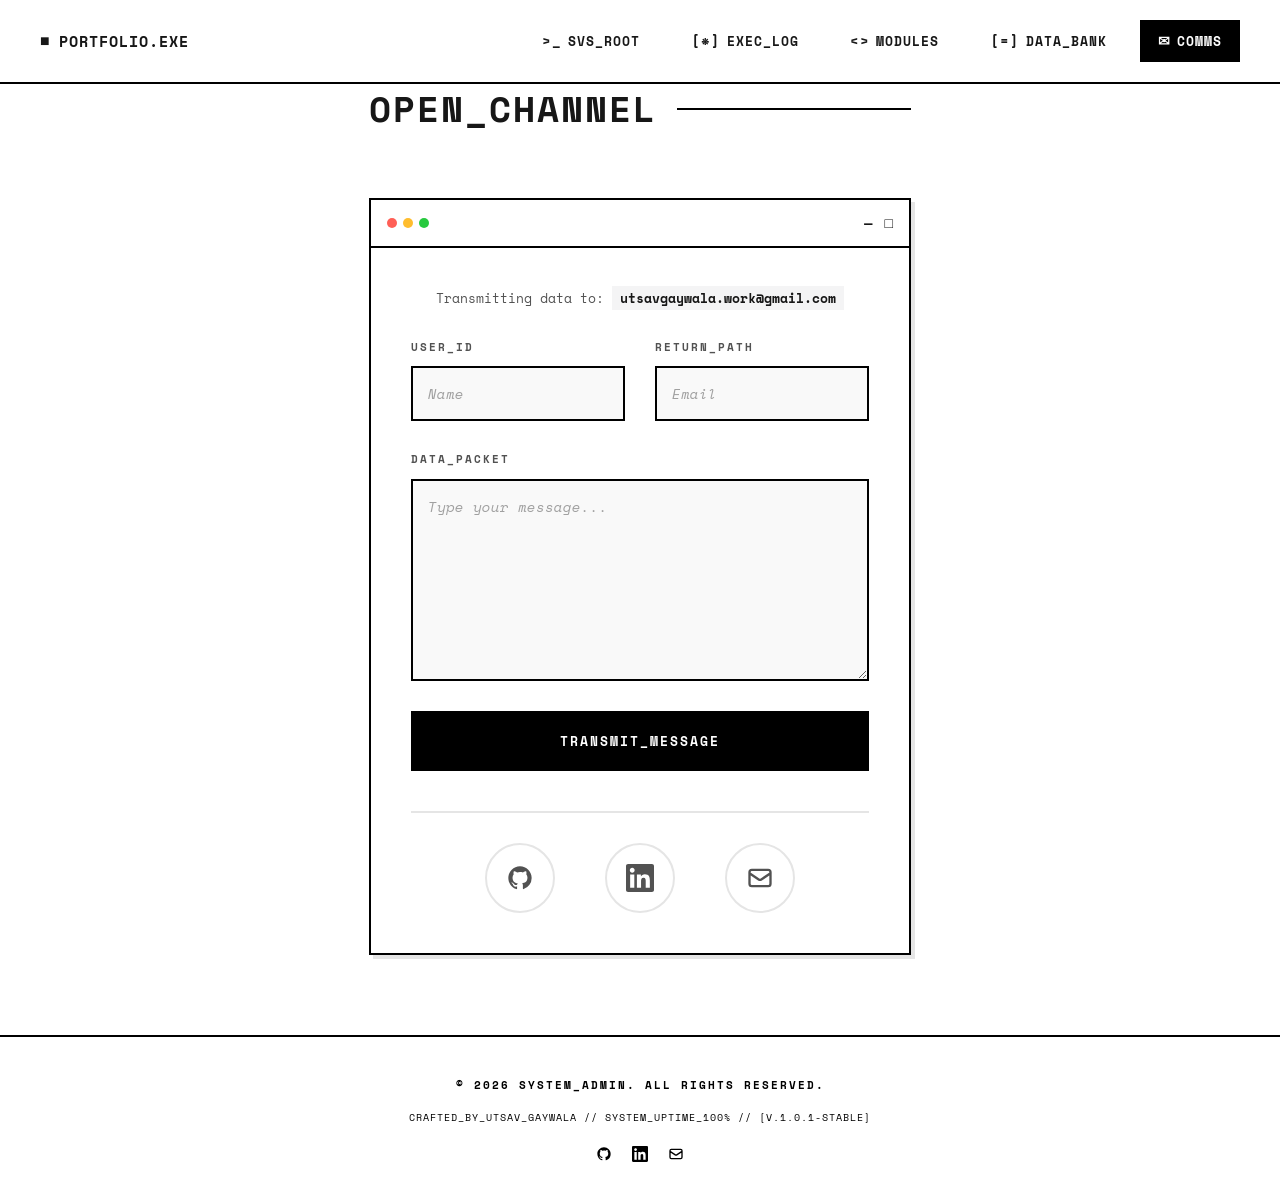
==== commit 88533c2b: "Machine Learning Internship Details Added" ====
--- a/contact.html
+++ b/contact.html
@@ -27,6 +27,10 @@
                     <span class="nav-icon">&gt;_</span>
                     <span class="nav-text">SVS_ROOT</span>
                 </a>
+                <a href="execution_log.html" class="nav-link">
+                    <span class="nav-icon">[*]</span>
+                    <span class="nav-text">EXEC_LOG</span>
+                </a>
                 <a href="modules.html" class="nav-link">
                     <span class="nav-icon">&lt;&gt;</span>
                     <span class="nav-text">MODULES</span>
@@ -52,7 +56,10 @@
     <main>
         <section class="contact-section">
             <div class="container">
-                <h1 class="contact-title">OPEN_CHANNEL</h1>
+                <div class="page-header-block">
+                    <h1 class="page-title">OPEN_CHANNEL</h1>
+                    <div class="page-title-line"></div>
+                </div>
 
                 <div class="contact-window">
                     <div class="window-header">
--- a/styles.css
+++ b/styles.css
@@ -202,6 +202,10 @@
     .skill-grid {
         grid-template-columns: repeat(auto-fill, minmax(100px, 1fr));
     }
+
+    .featured-grid {
+        grid-template-columns: 1fr;
+    }
 }
 
 /* ===================================
@@ -519,8 +523,9 @@
 
 .featured-grid {
     display: grid;
-    grid-template-columns: repeat(auto-fit, minmax(300px, 1fr));
+    grid-template-columns: repeat(2, 1fr);
     gap: 40px;
+    align-items: stretch;
 }
 
 .featured-card {
@@ -1802,4 +1807,198 @@
         width: 20px;
         height: 20px;
     }
+}
+
+/* ===================================
+   PAGE HEADERS (Unified Design)
+   =================================== */
+.page-header-block {
+    display: flex;
+    align-items: center;
+    margin-bottom: 60px;
+}
+.page-title {
+    font-size: clamp(24px, 4vw, 36px);
+    font-weight: 700;
+    letter-spacing: 2px;
+    white-space: nowrap;
+    margin-right: 20px;
+    text-transform: uppercase;
+    cursor: pointer;
+    transition: all 0.3s ease;
+}
+.page-title:hover {
+    animation: glitch 0.3s cubic-bezier(0.25, 0.46, 0.45, 0.94) both infinite;
+}
+.page-title-line {
+    flex-grow: 1;
+    height: 2px;
+    background-color: var(--border);
+}
+
+/* ===================================
+   EXECUTION LOG TIMELINE
+   =================================== */
+.timeline-section {
+    padding: 100px 0 80px 0;
+    background: var(--surface);
+    min-height: 100vh;
+}
+
+.timeline-header-block {
+    display: flex;
+    align-items: center;
+    margin-bottom: 60px;
+}
+
+.timeline-title {
+    font-size: clamp(24px, 4vw, 32px);
+    font-weight: 700;
+    letter-spacing: 2px;
+    white-space: nowrap;
+    margin-right: 20px;
+    text-transform: uppercase;
+}
+
+.timeline-title-line {
+    flex-grow: 1;
+    height: 2px;
+    background-color: var(--border);
+}
+
+.timeline-container {
+    position: relative;
+    max-width: 900px;
+    margin: 0 auto;
+}
+
+.timeline-line {
+    position: absolute;
+    left: 50%;
+    top: 0;
+    bottom: 0;
+    width: 2px;
+    background-color: #d4d4d4;
+    transform: translateX(-50%);
+}
+
+.timeline-item {
+    position: relative;
+    width: 100%;
+    margin-bottom: 60px;
+    display: flex;
+    justify-content: flex-start;
+}
+
+.timeline-item.right {
+    justify-content: flex-end;
+}
+
+.timeline-dot {
+    position: absolute;
+    left: 50%;
+    top: 50px;
+    transform: translate(-50%, -50%);
+    width: 32px;
+    height: 32px;
+    background: #ffffff;
+    border: 2px solid var(--border);
+    border-radius: 50%;
+    display: flex;
+    align-items: center;
+    justify-content: center;
+    z-index: 10;
+}
+
+.timeline-dot span {
+    font-size: 14px;
+    font-weight: bold;
+    color: var(--border);
+}
+
+.timeline-content {
+    width: calc(50% - 50px);
+    background: #ffffff;
+    border: 2px solid var(--border);
+    padding: 30px;
+    position: relative;
+    box-shadow: 4px 4px 0 rgba(0, 0, 0, 0.05);
+    cursor: pointer;
+    transition: all 0.3s ease;
+}
+
+.timeline-content:hover {
+    border-color: #000000;
+    box-shadow: 6px 6px 0 rgba(0, 0, 0, 0.2);
+    transform: translateY(-2px);
+}
+
+.timeline-header {
+    display: flex;
+    justify-content: space-between;
+    align-items: flex-start;
+    margin-bottom: 15px;
+    gap: 15px;
+}
+
+.timeline-header h3 {
+    font-size: 18px;
+    font-weight: 700;
+    line-height: 1.4;
+}
+
+.timeline-date {
+    background: var(--border);
+    color: #ffffff;
+    padding: 6px 12px;
+    font-size: 11px;
+    font-weight: 700;
+    text-align: right;
+    white-space: nowrap;
+}
+
+.timeline-subtitle {
+    font-size: 13px;
+    font-weight: 700;
+    color: var(--muted);
+    margin-bottom: 20px;
+    letter-spacing: 1px;
+    text-transform: uppercase;
+}
+
+.timeline-desc {
+    font-size: 13px;
+    line-height: 1.6;
+    margin-bottom: 20px;
+    color: var(--text);
+}
+
+.timeline-list {
+    list-style-type: none;
+    margin-top: 15px;
+    font-size: 12px;
+    color: #555555;
+}
+
+.timeline-list li {
+    margin-bottom: 12px;
+    position: relative;
+    padding-left: 0;
+    line-height: 1.5;
+}
+
+@media (max-width: 768px) {
+    .timeline-line {
+        left: 20px;
+        transform: none;
+    }
+    
+    .timeline-dot {
+        left: 20px;
+    }
+    
+    .timeline-content {
+        width: calc(100% - 60px);
+        margin-left: auto;
+    }
 }
